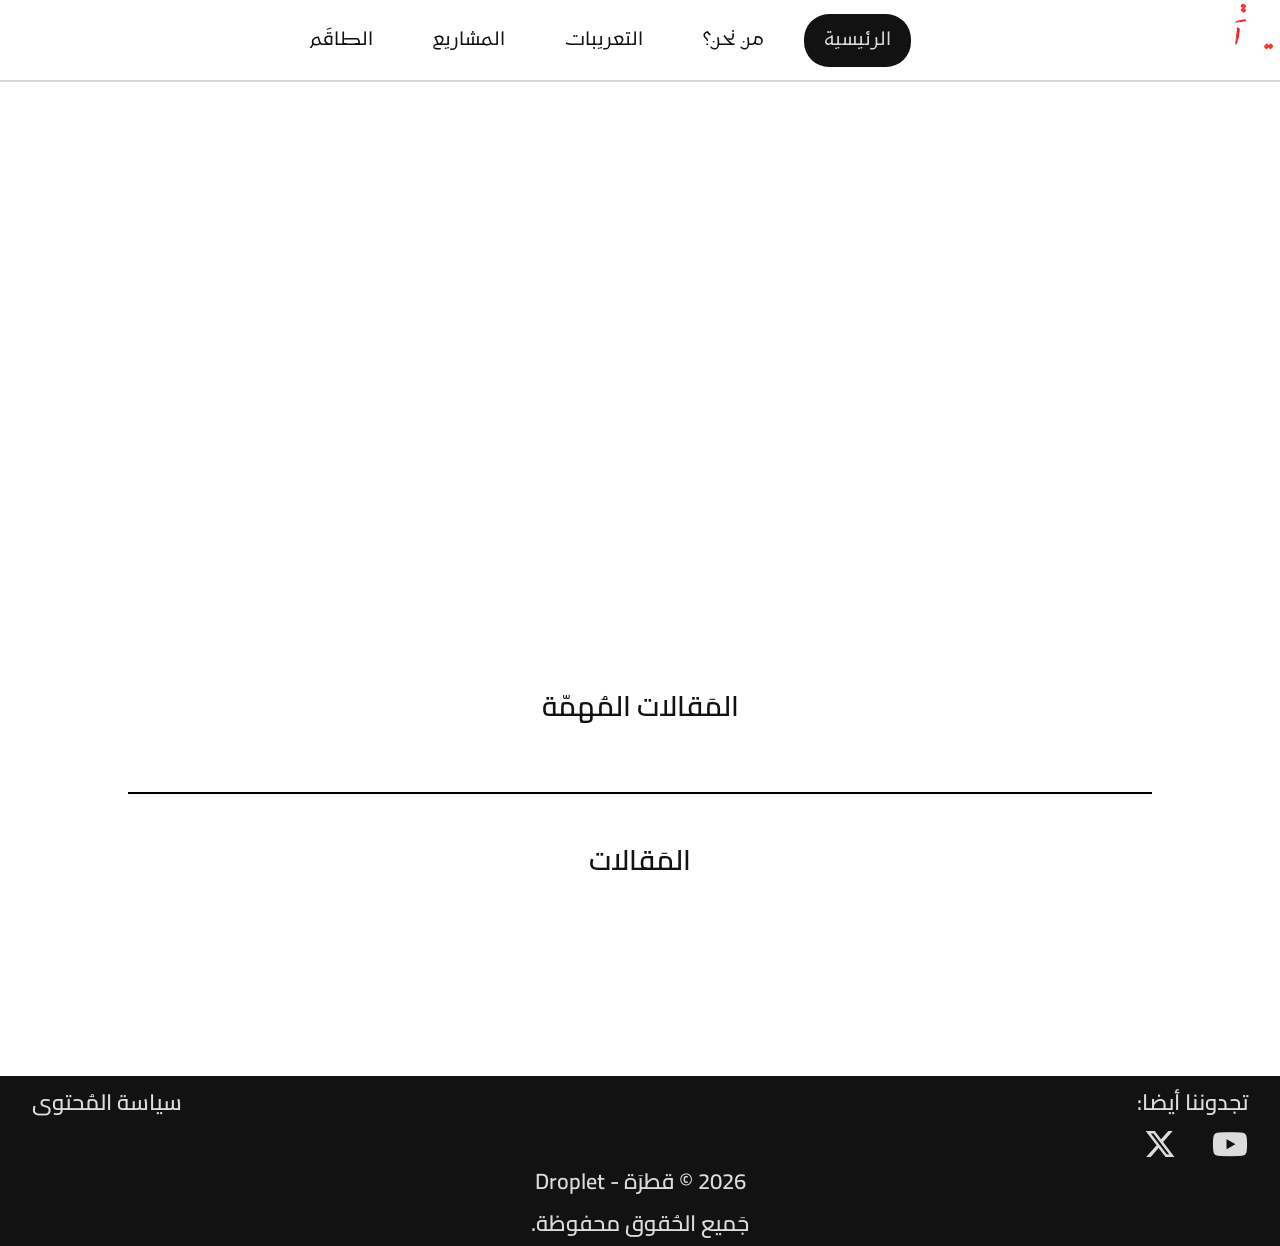
==== index.html @ b0d96b14 "Add files via upload" ====
<!DOCTYPE html>

<html lang="ar" dir="rtl">
    <head>
        <title>Droplet - الصفحة الرئيسية | قطرة</title>
        <link rel="stylesheet" href="css/header.css">
        <link rel="stylesheet" href="css/general.css">
        <link rel="stylesheet" href="css/content.css">
        <link rel="stylesheet" href="css/footer.css">
        <link rel="stylesheet" href="https://cdnjs.cloudflare.com/ajax/libs/font-awesome/6.5.0/css/all.min.css">
        <link rel="preconnect" href="https://fonts.googleapis.com">
        <link rel="preconnect" href="https://fonts.gstatic.com" crossorigin>
        <link href="https://fonts.googleapis.com/css2?family=Cairo:wght@200..1000&family=Kufam:ital,wght@0,400..900;1,400..900&display=swap" rel="stylesheet">
    </head>
    <body>
        
        <!-- Header -->
        <div class="background">
            <div class="header">
                <div class="logo">
                    <a href="index.html" style="text-decoration: none;"><img src="imgs/logo_2_ts.png" draggable="false"></a>
                </div>
                <div class="buttons">
                    <a href="index.html" style="text-decoration: none;"><button class="mainbutton">الرئيسية</button></a>
                    <a href="من نحن.html" style="text-decoration: none;"><button class="secbutton">من نحن؟</button></a>
                    <a href="التعريبات.html" style="text-decoration: none;"><button class="secbutton">التعريبات</button></a>
                    <a href="المشاريع.html" style="text-decoration: none;"><button class="secbutton">المشاريع</button></a>
                    <a href="الطاقم.html" style="text-decoration: none;"><button class="secbutton">الطاقَم</button></a>
                </div>
                <div></div>
            </div>
        </div>

        <!-- Content -->
        <p class="title">المَقالات المُهمّة</p>
        <!--
        <div class="content">
            <div class="postcon">
                <div class="postimg-zoom">
                    <div class="postimg" style="background-image: url(imgs/btnnw.jpg);"></div>
                </div>
                <p class="posttl">حالة التقدُّم</p>
                <div class="timeet">
                    <i class="fa-solid fa-pen-nib"></i><p class="timetext">كُتِبَ في 21 ديسمبر, 2025</p>
                </div>
                <p class="posttext">
                    لا يزال فريقُنا المُتواضع يُحاول ويحاول قدر الإمكان أن...
                </p>
            </div>
        </div>
        -->
        <div class="divider"></div>
        <p class="title">المَقالات</p>
        <!--
        <div class="content">
            <div class="postcon">
                <div class="postimg-zoom">
                    <div class="postimg" style="background-image: url(imgs/btnnw.jpg);"></div>
                </div>
                <p class="posttl">حالة التقدُّم</p>
                <div class="timeet">
                    <i class="fa-solid fa-pen-nib"></i><p class="timetext">كُتِبَ في 21 ديسمبر, 2025</p>
                </div>
                <p class="posttext">
                    لا يزال فريقُنا المُتواضع يُحاول ويحاول قدر الإمكان أن...
                </p>
            </div>
        </div>
        -->
        


        <!-- footer -->
        <div class="footer">
            <div class="ftcon">
                <p class="footertext">تجدوننا أيضا:</p>
                <a href="سياسة المحتوى.html" style="text-decoration: none;"><p class="footertext" style="cursor: pointer;">سياسة المُحتوى</p></a>
            </div>
            <div>
                <a style="text-decoration: none;" target="_blank" href="https://www.youtube.com/@Droplet_Qatra"><i class="fa-brands fa-youtube"></i></a>
                <a style="text-decoration: none;" target="_blank" href="https://x.com/qatra_vn_sub"><i class="fa-brands fa-x-twitter"></i></a>
            </div>
            <p class="copyr"> 2026 &copy; قطرَة - Droplet</p>
            <p class="copyr">جَميع الحُقوق محفوظة.</p>
        </div>


        <!-- background-change -->
        <script>
            const width = window.screen.width;
            const images = [
            "imgs/h032a720.png",
            "imgs/bg720.png"
            ];
            const images2 = [
            "imgs/h032a1920.png",
            "imgs/bg1080.png"
            ];

            const randomImage = images[Math.floor(Math.random() * images.length)];
            const randomImage2 = images2[Math.floor(Math.random() * images2.length)];

            if(width <= 1280){
                document.querySelector(".background").style.backgroundImage =
            `linear-gradient(rgba(0, 0, 0, 0.2)), url("${randomImage}")`;
            }
            else if(width <= 1920){
                document.querySelector(".background").style.backgroundImage =
            `linear-gradient(rgba(0, 0, 0, 0.2)), url("${randomImage2}")`;
            }
            else{
                document.querySelector(".background").style.backgroundImage =
            `linear-gradient(rgba(0, 0, 0, 0.2)), url("${randomImage2}")`;
            }

            
        </script>
    </body>
</html>
---- css/header.css ----
.header {
    width: 100%;
    height: 80px;
    background-color: transparent;
    display: flex;
    align-items: center;
    justify-content: space-between;
    border-bottom: 2px rgba(200, 200, 200, 0.7) solid;
    backdrop-filter: blur(5px);
    -webkit-backdrop-filter: blur(5px);
    position: sticky;
    top: 0;
    z-index: 100;
}
.mainbutton {
    color: rgb(220, 220, 220);
    background-color: rgb(18, 18, 18);
}
.mainbutton, .secbutton {
    padding: 15px 20px 15px 20px;
    border: none;
    border-radius: 25px;
    font-family: Kufam;
    font-size: 18px;
    cursor: pointer;
}
.secbutton {
    color: rgb(18, 18, 18);
    background-color: transparent;
}
.secbutton:hover {
    background-color: rgba(220, 220, 220, 0.4);
}
.logo {
    width: 80px;
    height: 80px;
    background-color: transparent;
}
.logo img {
    width: 80px;
    cursor: pointer;
}
.buttons {
    display: flex;
    justify-content: center;
    align-items: center;
    column-gap: 20px;
}
---- css/general.css ----
body {
    margin: 0;
}
.background {
    width: 100%;
    height: 640px;
    background-repeat: no-repeat;
    background-size: cover;
}
@media screen and (min-width: 1920px) {
    .background{
        height: 1000px;
    }
}
.title {
    color: rgb(18, 18, 18);
    font-family: Cairo;
    font-size: 28px;
    text-align: center;
    font-weight: 600;
    margin-top: 40px;
}
.divider {
    width: 80%;
    background-color: black;
    height: 2px;
    margin-top: 60px;
    margin-left: auto;
    margin-right: auto;
}
.pfdivider {
    width: 80%;
    background-color: black;
    height: 2px;
    margin-top: 30px;
}
.pfdivider2 {
    height: 80%;
    width: 2px;
    background-color: black;
}
.background2, .backgroundsp {
    background-image: linear-gradient(rgba(0, 0, 0, 0.2)), url(../imgs/bg005ae.png);
    width: 100%;
    height: 640px;
    background-repeat: no-repeat;
    background-size: cover;
}
.backgroundsp {
    background-image: linear-gradient(rgba(0, 0, 0, 0.2)), url(../imgs/h003c.png);
}
.sttitle {
    color: white;
    text-align: center;
    font-family: Kufam;
    font-size: 42px;
    margin-top: 300px;
    text-shadow: 1px 1px 4px rgba(0, 0, 0, 0.8);
}
.stauthor {
    color: white;
    text-align: center;
    font-family: Kufam;
    font-size: 36px;
    text-shadow: 1px 1px 4px rgba(0, 0, 0, 0.8);
}
---- css/content.css ----
.content {
    width: 100%;
    height: auto;
    display: grid;
    grid-template-columns: 350px 350px 350px;
    column-gap: 30px;
    row-gap: 60px;
    justify-content: center;
}
.postcon {
    height: 500px;
    box-shadow: rgba(0, 0, 0, 0.3) 0px 0px 2px 0px;
}
.postimg {
    width: 100%;
    height: 200px;
    background-size: cover;
    cursor: pointer;
    transition: transform 0.6s;
}
.postimg:hover {
    transform: scale(1.1);
}
.postimg-zoom {
    width: 100%;
    height: 200px;
    overflow: hidden;
}
.posttl {
    font-family: Cairo;
    font-size: 22px;
    color: rgb(18, 18, 18);
    margin-right: 6px;
    cursor: pointer;
}
.posttl:hover {
    color: rgb(1, 112, 185);
}
.timeet {
    width: 100%;
    height: 25px;
}
.posttext {
    font-family: Cairo;
    font-size: 14px;
    color: black;
    margin-right: 6px;
}
.fa-pen-nib {
    font-size: 22px;
    margin-left: 6px;
    margin-top: 0;
    margin-bottom: 0;
    color: rgb(140, 140, 140);
    margin-right: 6px;
}
.timetext {
    display: inline-block;
    font-family: Kufam;
    margin: 0;
    color: rgb(140, 140, 140);
}
.article {
    width: 750px;
    margin-left: auto;
    margin-right: auto;
}
.arttitle, .arttext {
    font-family: Cairo;
    color: rgb(18, 18, 18);
}
.arttitle {
    font-size: 32px;
    font-weight: 600;
    margin-top: 60px;
}
.arttext {
    font-size: 22px;
}
.container {
    width: 1140px;
    margin-left: auto;
    margin-right: auto;
    display: grid;
    grid-template-columns: 350px 350px 350px;
    column-gap: 30px;
    justify-content: center;
    row-gap: 60px;
    margin-top: 30px;
    padding-bottom: 300px;
}
.contentpr {
    height: auto;
    box-shadow: rgba(0, 0, 0, 0.3) 0px 0px 2px 0px;
}
.contentprimg {
    height: 525px;
    width: 100%;
    background-size: cover;
    cursor: pointer;
    transition: transform 0.6s;
}
.contentprimg:hover {
    transform: scale(1.1);
}
.contentprimg-zoom {
    width: 100%;
    height: 525px;
    overflow: hidden;
}
.contentprtext, .contentpr-ogtext, .contentprtag, .contentprtag-wo {
    width: 100%;
    height: auto;
}
.contentprtag-wo {
    display: flex;
    justify-content: center;
    align-content: center;
}
.prtext, .pr-wotext {
    font-family: Cairo;
    font-size: 26px;
    color: rgb(18, 18, 18);
    margin-right: 12px;
    cursor: pointer;
    margin-top: 0;
    margin-bottom: 8px;
}
.pr-wotext {
    margin-bottom: 30px;
    direction: ltr;
    text-align: center;
}
.prtext:hover {
    color: rgb(1, 112, 185);
}
.prtag {
    font-family: Cairo;
    color: rgb(78, 78, 78);
    font-size: 16px;
    margin-right: 12px;
}
.pr-ogtext {
    font-family: Arial;
    font-size: 18px;
    color: rgb(18, 18, 18);
    margin-right: 12px;
    text-align: end;
    direction: ltr;
    margin-top: 0;
}
.staffwrks, .staffwrks-s {
    font-family: Arial;
    font-size: 18px;
    direction: ltr;
    text-align: end;
    margin-right: 12px;
    color: rgb(1, 112, 185);
}
.staffwrks-s {
    font-family: Cairo;
    text-align: start;
    direction: rtl;
    color: rgb(18, 18, 18);
    font-size: 22px;
}
.staffwrkscon {
    width: 100%;
}
.staffpf {
    height: 580px;
    display: flex;
    flex-direction: column;
    justify-content: space-between;
}
.staffpfi, .staffpfi-ol {
    height: auto;
    display: flex;
    justify-content: center;
    align-items: center;
    flex-direction: column;
    border: 2px rgb(1, 112, 185) solid;
}
.staffbtn {
    width: 100%;
    height: 60px;
    font-family: Cairo;
    font-size: 20px;
    color: rgb(18, 18, 18);
    background-color: rgb(75, 151, 202);
    border: none;
    border-radius: 4px;
    cursor: pointer;
    transition: color 0.2s, background-color 0.2s;
}
.staffbtn:hover {
    color: rgb(140, 140, 140);
    background-color: rgb(18, 18, 18);
}
.staffpfp, .pfoverlay-pfp {
    margin-top: 25px;
    height: 180px;
    width: 180px;
    border-radius: 90px;
    box-shadow: rgba(0, 0, 0, 0.3) 0px 0px 8px 0px;
}
.staffpfp img, .pfoverlay-pfp img {
    width: 100%;
    height: 100%;
    object-fit: cover;
    border-radius: 100%;
}
.staffpftext {
    font-family: Cairo;
    font-size: 26px;
    color: rgb(18, 18, 18);
    margin-bottom: 40px;
}
.pfoverlay {
    width: 100%;
    height: 100%;
    background-color: rgba(0, 0, 0, 0.5);
    z-index: 2;
    position: fixed;
    top: 0;
    bottom: 0;
    left: 0;
    right: 0;
    display: none;
    justify-content: center;
    align-items: center;
}
.pfoverlayf {
    width: 1100px;
    height: 600px;
    background-color: white;
    box-shadow: rgba(0, 0, 0, 0.3) 0px 0px 8px 0px;
    border-radius: 8px;
    overflow: hidden;
    display: flex;
    justify-content: space-between;
    align-items: center;
}
.pfoverlay-inf {
    display: flex;
    flex-direction: column;
    justify-content: center;
    align-items: center;
    width: 250px;
    margin-top: 10px;
}
.pfoverlay-a {
    height: 100%;
    width: 300px;
    display: flex;
    flex-direction: column;
    align-items: center;
}
.roletext {
    font-family: Kufam;
    font-size: 18px;
    color: rgb(18, 18, 18);
    line-height: 40px;
}
.pfoverlay-b {
    width: 700px;
    height: 100%;
}
.prinvtitle {
    font-family: Cairo;
    font-size: 28px;
}
.prinvtext {
    font-family: Arial;
    font-size: 20px;
    direction: ltr;
    text-align: end;
}
.progresscont, .progresscont2, .progresscont3, .progresscont4 {
    width: 400px;
    height: 30px;
    overflow: hidden;
    display: flex;
    justify-content: end;
    border-radius: 4px;
    background-color: rgb(140, 140, 140);
    transition: width 0.5s;
}
.progress, .progress2, .progress3, .progress4 {
    width: 0%;
    height: 100%;
    background-color: rgb(1, 112, 185);
    display: flex;
    flex-direction: column;
    align-items: start;
    justify-content: center;
}
.progress2 {
    width: 0%;
}
.progress3 {
    width: 0%;
}
.progress4 {
    width: 0%;
}
.percentage {
    font-family: Arial;
    font-size: 12px;
    margin: 0;
    color: white;
    margin-right: 10px;
}
.prprogress {
    display: grid;
    grid-template-columns: 400px 400px;
    column-gap: 60px;
    justify-content: center;
    align-items: start;
}
.prprogresscont {
    width: 90%;
    height: 400px;
    border: 2px rgb(18, 18, 18) solid;
    margin-left: auto;
    margin-right: auto;
    display: flex;
    flex-direction: column;
    justify-content: space-between;
    align-items: center;
}
.progresstitle {
    color: rgb(18, 18, 18);
    font-family: Arial;
    font-size: 28px;
    text-align: start;
    font-weight: 600;
    margin-left: 10%;
    margin-top: 80px;
    direction: ltr;
}
.progresstext {
    color: rgb(18, 18, 18);
    font-family: Cairo;
    font-size: 20px;
}
.progresselement {
    display: flex;
    align-items: start;
    justify-content: center;
    flex-direction: column;
}
.progressbtn {
    margin-bottom: 20px;
    padding: 15px 50px 15px 50px;
    border: none;
    border-radius: 8px;
    background-color: rgb(75, 151, 202);
    color: rgb(18, 18, 18);
    font-family: Cairo;
    font-size: 20px;
    cursor: pointer;
    transition: color 0.2s, background-color 0.2s;
}
.progressbtn:hover {
    background-color: rgb(18, 18, 18);
    color: rgb(140, 140, 140);
}
---- css/footer.css ----
.footer {
    width: 100%;
    height: 170px;
    background-color: rgb(18, 18, 18);
    position: relative;
    bottom: 0;
    margin-top: 190px;
    box-shadow: rgba(0, 0, 0, 0.3) 2px 2px 2px 0px;
}
.footertext {
    font-family: Cairo;
    font-size: 22px;
    text-align: center;
    font-weight: 600;
    color: rgb(220, 220, 220);
    margin-bottom: 5px;
    margin-top: 5px;
    display: inline-block;
}
.ftcon {
    width: 95%;
    display: flex;
    justify-content: space-between;
    margin-left: auto;
    margin-right: auto;
}
.copyr {
    font-family: Cairo;
    font-size: 22px;
    text-align: center;
    font-weight: 600;
    color: rgb(220, 220, 220);
    margin: 0;
    align-items: text-bottom;
}
.fa-youtube, .fa-x-twitter {
    font-size: 32px;
    margin-right: 2.5%;
    margin-bottom: 0;
    color: rgb(220, 220, 220);
    transition: 0.4s;
    cursor: pointer;
}
.fa-youtube:hover {
    color: rgb(204, 24, 30);
}
.fa-x-twitter:hover {
    color: rgb(29, 161, 242);
}
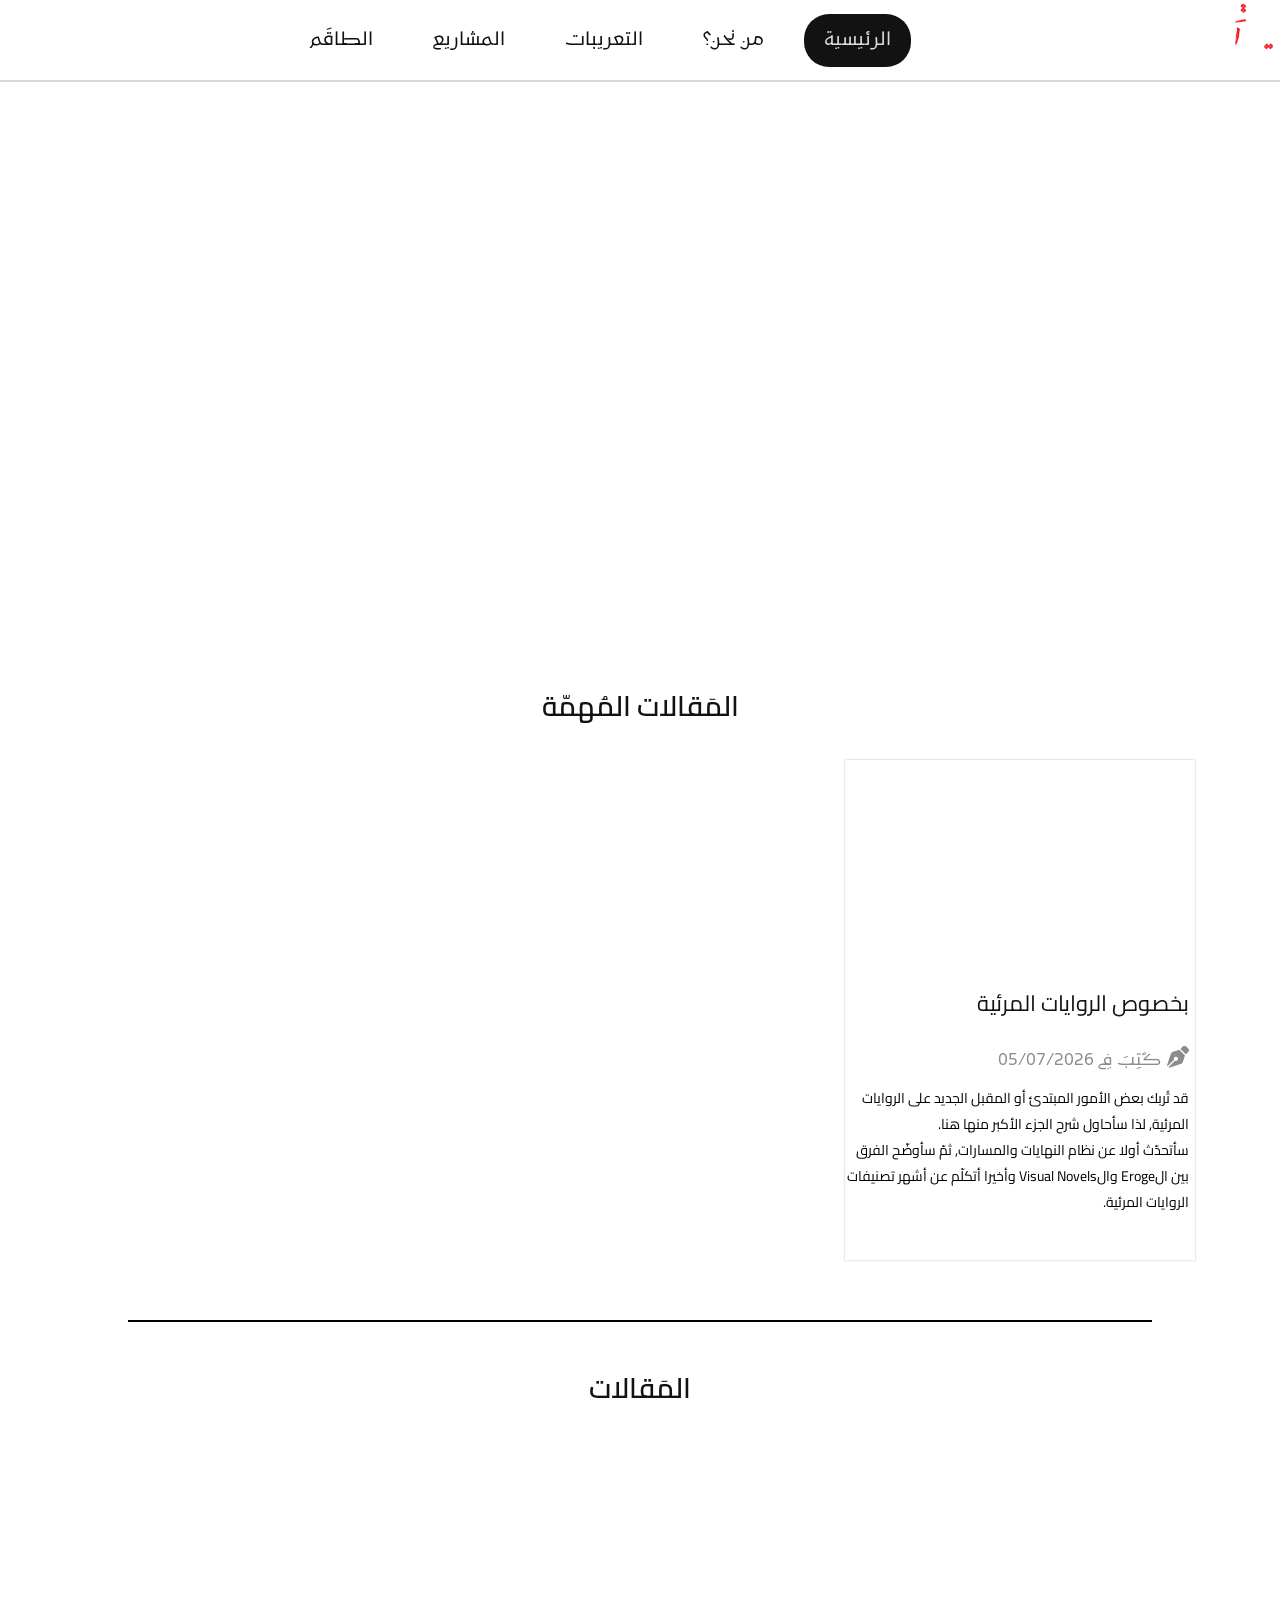
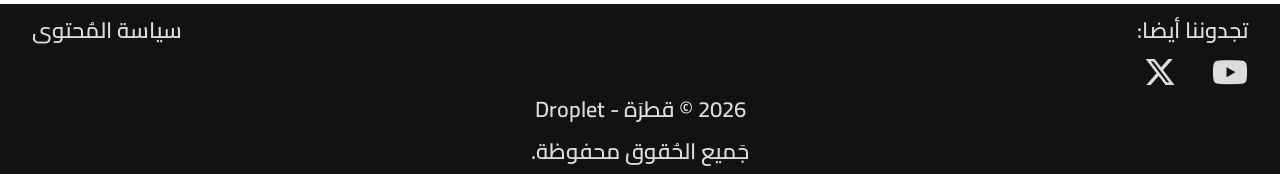
==== commit 3f7e44d0: "Add files via upload" ====
--- a/index.html
+++ b/index.html
@@ -11,7 +11,18 @@
         <link rel="preconnect" href="https://fonts.googleapis.com">
         <link rel="preconnect" href="https://fonts.gstatic.com" crossorigin>
         <link href="https://fonts.googleapis.com/css2?family=Cairo:wght@200..1000&family=Kufam:ital,wght@0,400..900;1,400..900&display=swap" rel="stylesheet">
+
+        <!-- Google tag (gtag.js) -->
+        <script async src="https://www.googletagmanager.com/gtag/js?id=G-J6Q6FN84RD"></script>
+        <script>
+        window.dataLayer = window.dataLayer || [];
+        function gtag(){dataLayer.push(arguments);}
+        gtag('js', new Date());
+
+        gtag('config', 'G-J6Q6FN84RD');
+        </script>
     </head>
+    
     <body>
         
         <!-- Header -->
@@ -33,22 +44,23 @@
 
         <!-- Content -->
         <p class="title">المَقالات المُهمّة</p>
-        <!--
+
         <div class="content">
             <div class="postcon">
                 <div class="postimg-zoom">
-                    <div class="postimg" style="background-image: url(imgs/btnnw.jpg);"></div>
+                    <a style="text-decoration: none;" href="posts/post_im_1.html"><div class="postimg" style="background-image: url(../qatra/imgs/f003c.png);"></div></a>
                 </div>
-                <p class="posttl">حالة التقدُّم</p>
+                <a style="text-decoration: none;" href="posts/post_im_1.html"><p class="posttl">بخصوص الروايات المرئية</p></a>
                 <div class="timeet">
-                    <i class="fa-solid fa-pen-nib"></i><p class="timetext">كُتِبَ في 21 ديسمبر, 2025</p>
+                    <i class="fa-solid fa-pen-nib"></i><p class="timetext">كُتِبَ في 05/07/2026</p>
                 </div>
                 <p class="posttext">
-                    لا يزال فريقُنا المُتواضع يُحاول ويحاول قدر الإمكان أن...
+                    قد تُربك بعض الأمور المبتدئ أو المقبل الجديد على الروايات المرئية, لذا سأحاول شرح الجزء الأكبر منها هنا.<br>
+                    سأتحدّث أولا عن نظام النهايات والمسارات, ثمّ سأوضّح الفرق بين الEroge والVisual Novels وأخيرا أتكلّم عن أشهر تصنيفات الروايات المرئية.
                 </p>
             </div>
         </div>
-        -->
+
         <div class="divider"></div>
         <p class="title">المَقالات</p>
         <!--
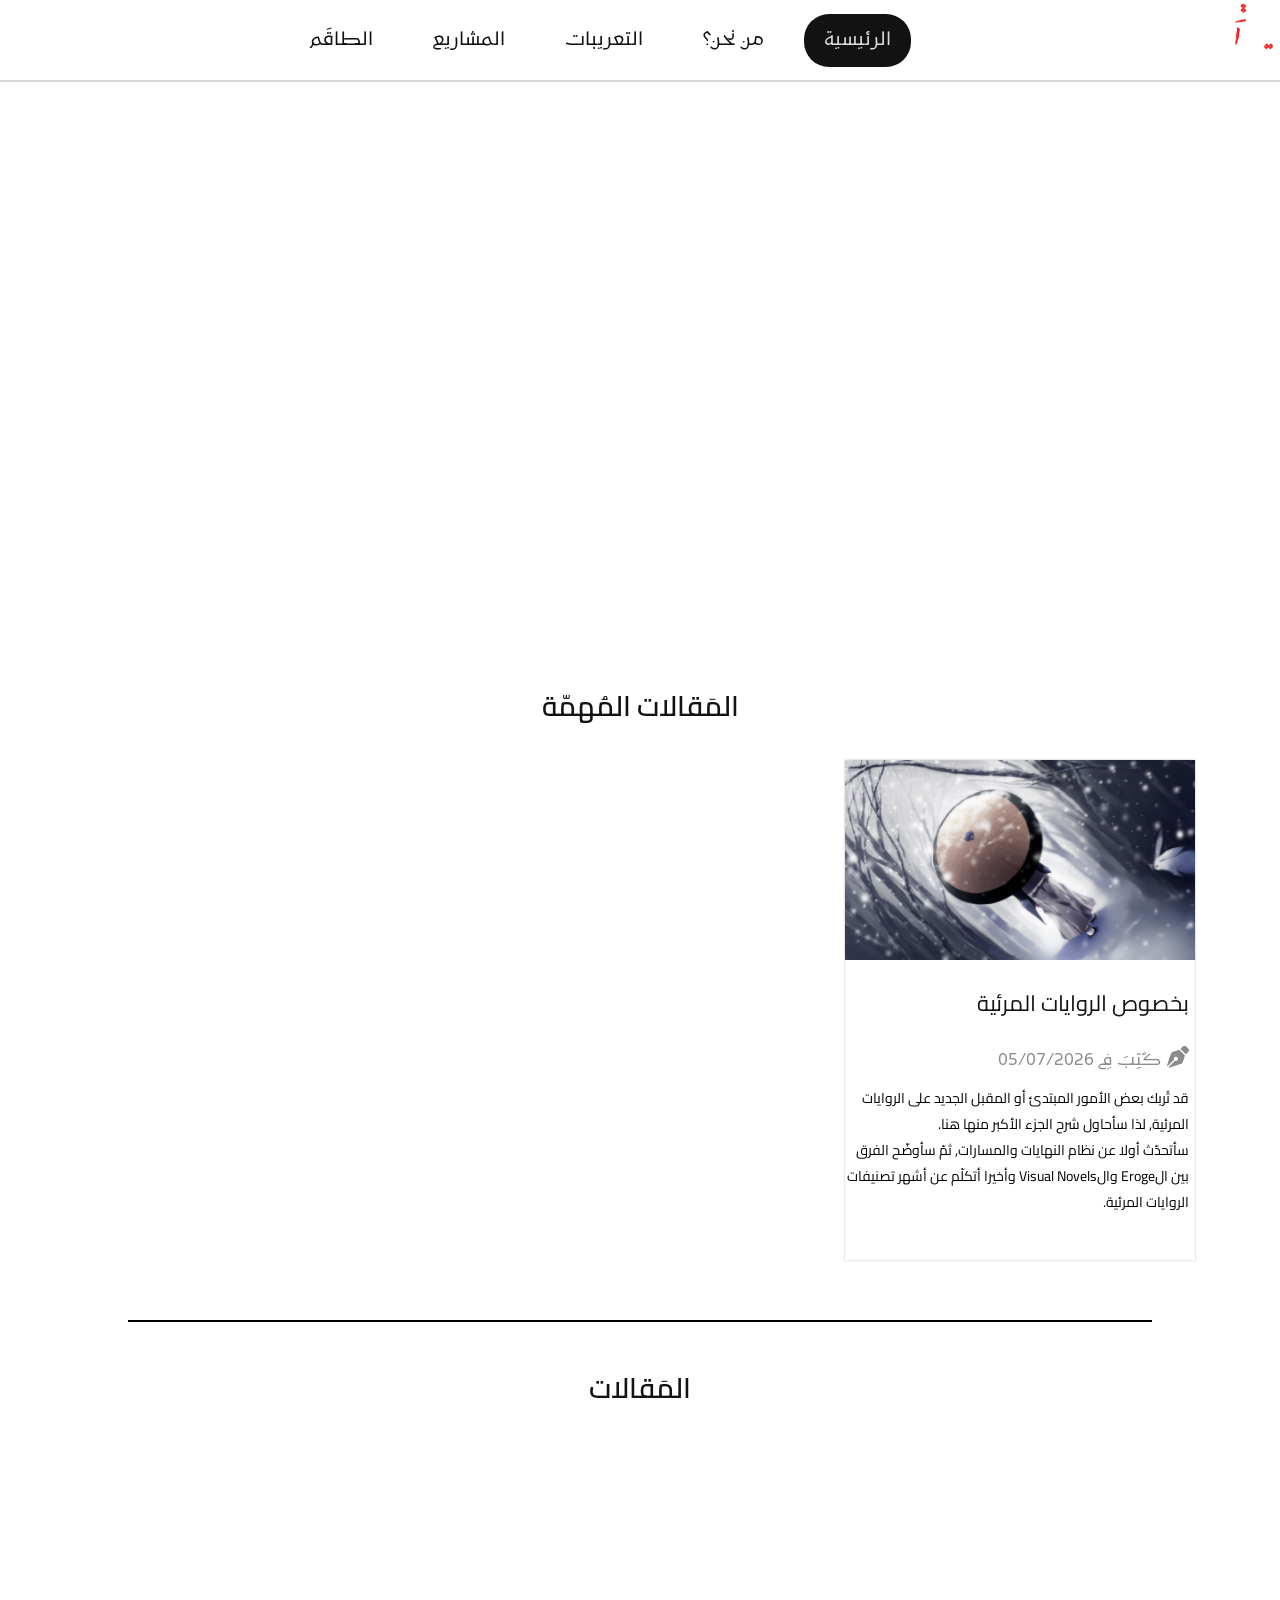
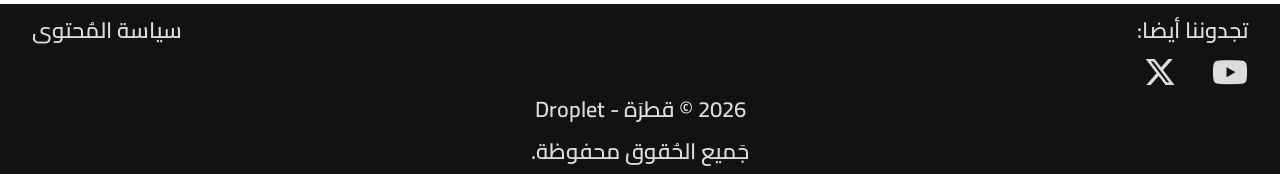
==== commit b3360424: "Update index.html" ====
--- a/index.html
+++ b/index.html
@@ -48,7 +48,7 @@
         <div class="content">
             <div class="postcon">
                 <div class="postimg-zoom">
-                    <a style="text-decoration: none;" href="posts/post_im_1.html"><div class="postimg" style="background-image: url(../qatra/imgs/f003c.png);"></div></a>
+                    <a style="text-decoration: none;" href="posts/post_im_1.html"><div class="postimg" style="background-image: url(imgs/f003c.png);"></div></a>
                 </div>
                 <a style="text-decoration: none;" href="posts/post_im_1.html"><p class="posttl">بخصوص الروايات المرئية</p></a>
                 <div class="timeet">
@@ -128,4 +128,4 @@
             
         </script>
     </body>
-</html>+</html>
--- a/css/general.css
+++ b/css/general.css
@@ -40,14 +40,21 @@
     background-color: black;
 }
 .background2, .backgroundsp {
-    background-image: linear-gradient(rgba(0, 0, 0, 0.2)), url(../imgs/bg005ae.png);
+    background-image: linear-gradient(rgba(0, 0, 0, 0.1)), url(../imgs/f003c.png);
     width: 100%;
-    height: 640px;
+    height: 720px;
     background-repeat: no-repeat;
     background-size: cover;
 }
+@media screen and (min-width: 1920px) {
+    .background2 {
+        height: 900px;
+    }
+}
 .backgroundsp {
     background-image: linear-gradient(rgba(0, 0, 0, 0.2)), url(../imgs/h003c.png);
+    width: 100%;
+    height: 640px;
 }
 .sttitle {
     color: white;
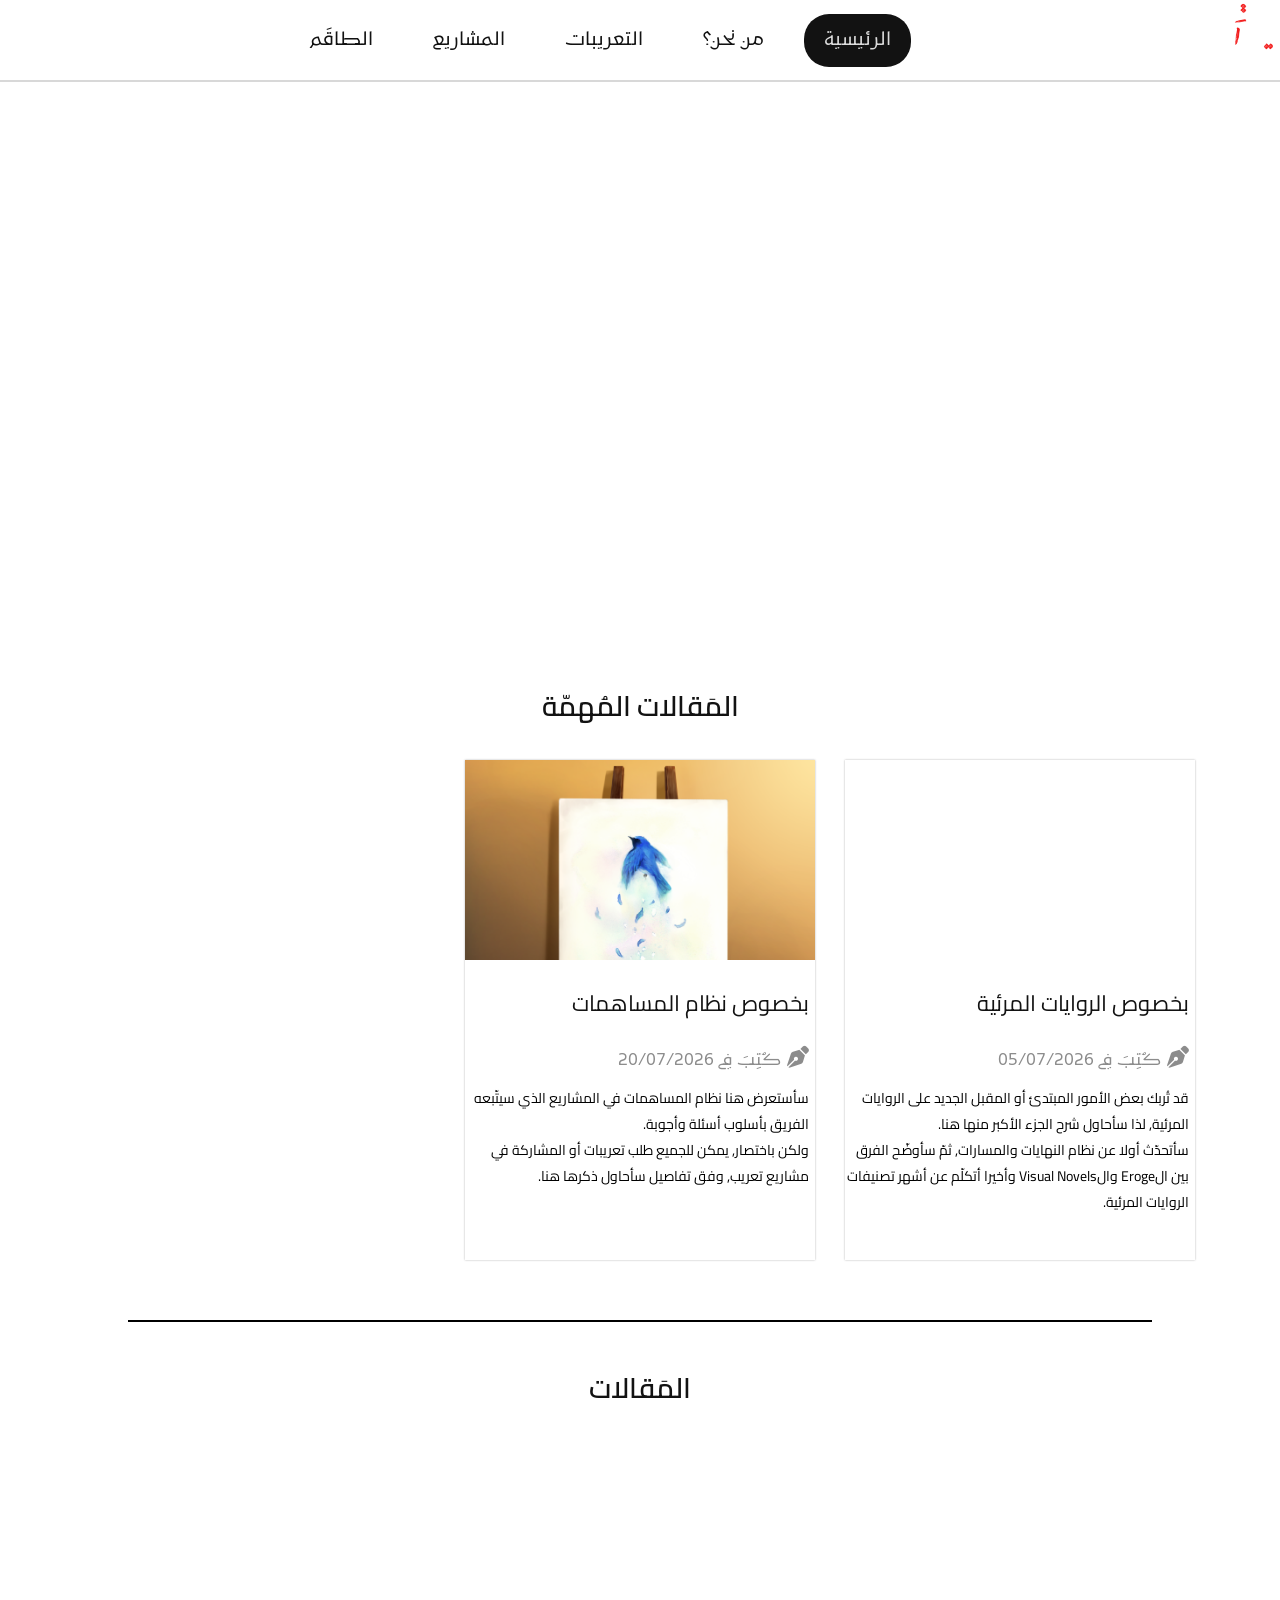
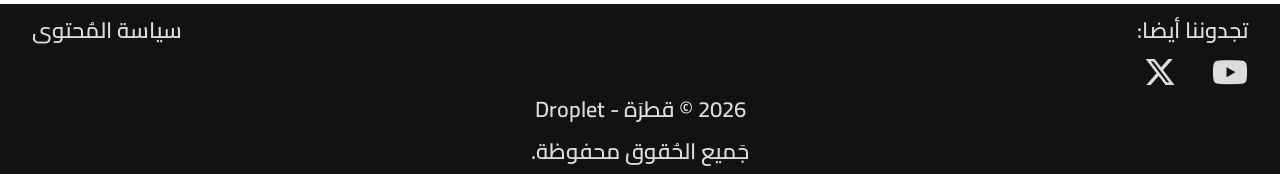
==== commit 35556fc4: "Add files via upload" ====
--- a/index.html
+++ b/index.html
@@ -3,6 +3,9 @@
 <html lang="ar" dir="rtl">
     <head>
         <title>Droplet - الصفحة الرئيسية | قطرة</title>
+        <meta charset="UTF-8">
+        <meta name="description" content="فريق قطرة لتعريب الروايات المرئية">
+        <link rel="icon" type="image/png" href="imgs/weblg.png">
         <link rel="stylesheet" href="css/header.css">
         <link rel="stylesheet" href="css/general.css">
         <link rel="stylesheet" href="css/content.css">
@@ -48,7 +51,7 @@
         <div class="content">
             <div class="postcon">
                 <div class="postimg-zoom">
-                    <a style="text-decoration: none;" href="posts/post_im_1.html"><div class="postimg" style="background-image: url(imgs/f003c.png);"></div></a>
+                    <a style="text-decoration: none;" href="posts/post_im_1.html"><div class="postimg" style="background-image: url(../qatra/imgs/f003c.png);"></div></a>
                 </div>
                 <a style="text-decoration: none;" href="posts/post_im_1.html"><p class="posttl">بخصوص الروايات المرئية</p></a>
                 <div class="timeet">
@@ -59,27 +62,25 @@
                     سأتحدّث أولا عن نظام النهايات والمسارات, ثمّ سأوضّح الفرق بين الEroge والVisual Novels وأخيرا أتكلّم عن أشهر تصنيفات الروايات المرئية.
                 </p>
             </div>
+
+            <div class="postcon">
+                <div class="postimg-zoom">
+                    <a style="text-decoration: none;" href="posts/post_im_2.html"><div class="postimg" style="background-image: url(imgs/e005.png);"></div></a>
+                </div>
+                <a style="text-decoration: none;" href="posts/post_im_2.html"><p class="posttl">بخصوص نظام المساهمات</p></a>
+                <div class="timeet">
+                    <i class="fa-solid fa-pen-nib"></i><p class="timetext">كُتِبَ في 20/07/2026</p>
+                </div>
+                <p class="posttext">
+                    سأستعرض هنا نظام المساهمات في المشاريع الذي سيتّبعه الفريق بأسلوب أسئلة وأجوبة.<br>
+                    ولكن باختصار, يمكن للجميع طلب تعريبات أو المشاركة في مشاريع تعريب, وفق تفاصيل سأحاول ذكرها هنا.
+                </p>
+            </div>
         </div>
 
         <div class="divider"></div>
         <p class="title">المَقالات</p>
-        <!--
-        <div class="content">
-            <div class="postcon">
-                <div class="postimg-zoom">
-                    <div class="postimg" style="background-image: url(imgs/btnnw.jpg);"></div>
-                </div>
-                <p class="posttl">حالة التقدُّم</p>
-                <div class="timeet">
-                    <i class="fa-solid fa-pen-nib"></i><p class="timetext">كُتِبَ في 21 ديسمبر, 2025</p>
-                </div>
-                <p class="posttext">
-                    لا يزال فريقُنا المُتواضع يُحاول ويحاول قدر الإمكان أن...
-                </p>
-            </div>
-        </div>
-        -->
-        
+
 
 
         <!-- footer -->
@@ -128,4 +129,4 @@
             
         </script>
     </body>
-</html>
+</html>
--- a/css/content.css
+++ b/css/content.css
@@ -179,7 +179,7 @@
     justify-content: center;
     align-items: center;
     flex-direction: column;
-    border: 2px rgb(1, 112, 185) solid;
+    box-shadow: 4px 4px 16px rgba(0, 0, 0, 0.5);
 }
 .staffbtn {
     width: 100%;
@@ -365,4 +365,32 @@
 .progressbtn:hover {
     background-color: rgb(18, 18, 18);
     color: rgb(140, 140, 140);
+}
+.projectadd {
+    margin-bottom: 20px;
+    padding: 15px 50px 15px 50px;
+    border: none;
+    border-radius: 8px;
+    background-color: rgb(75, 151, 202);
+    color: rgb(18, 18, 18);
+    font-family: Cairo;
+    font-size: 20px;
+    cursor: pointer;
+    transition: color 0.2s, background-color 0.2s;
+}
+.projectadd:hover {
+    background-color: rgb(18, 18, 18);
+    color: rgb(140, 140, 140);
+}
+.addpr {
+    display: flex;
+    flex-direction: column;
+    justify-content: center;
+    align-items: center;
+    width: 100%;
+    margin-top: 30px;
+}
+.etxt {
+    font-family: Cairo;
+    font-size: 24px;
 }
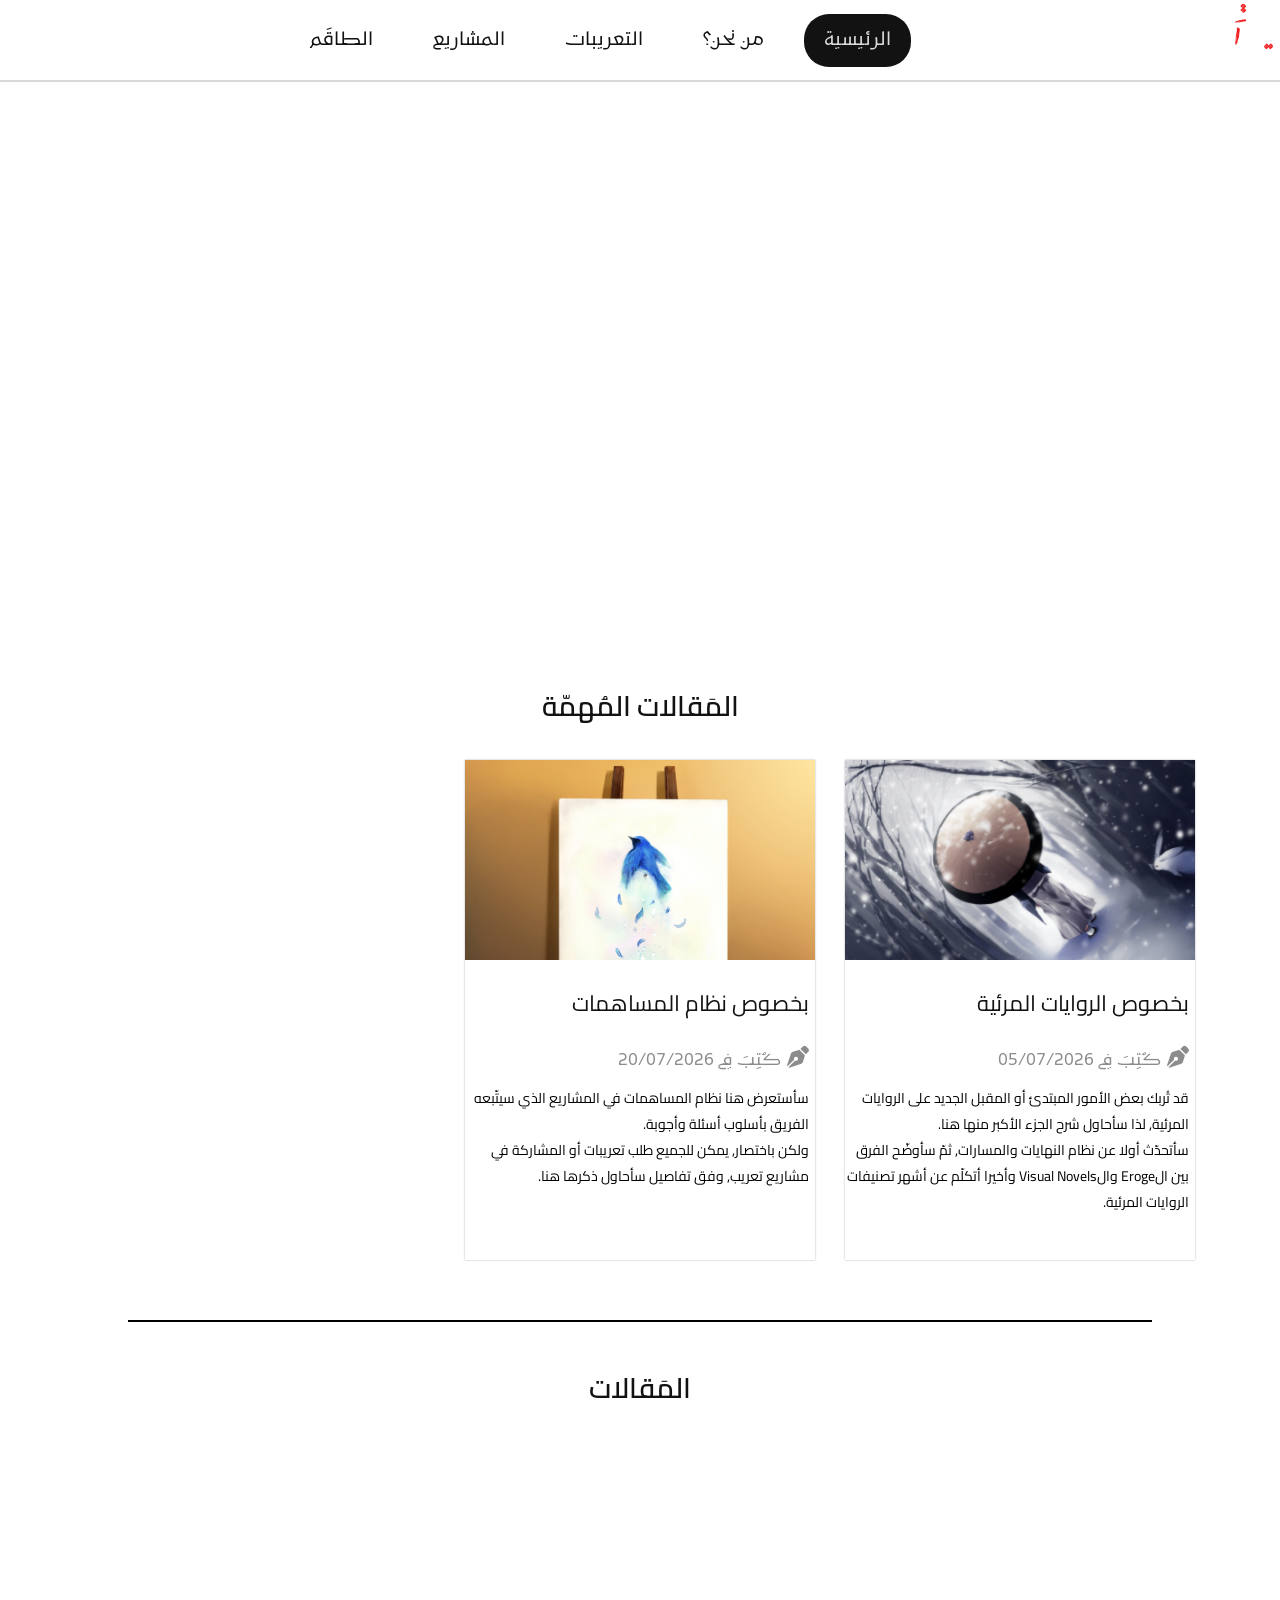
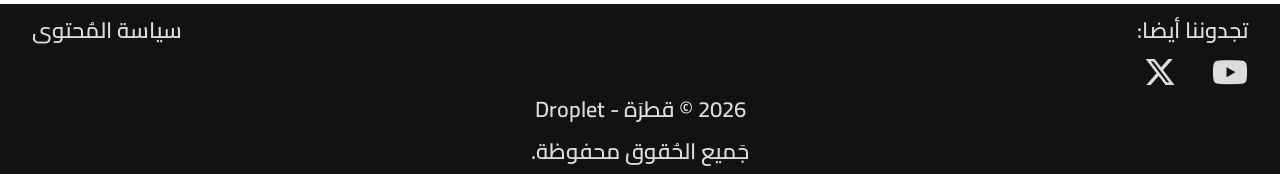
==== commit 761e7bfd: "Update index.html" ====
--- a/index.html
+++ b/index.html
@@ -51,7 +51,7 @@
         <div class="content">
             <div class="postcon">
                 <div class="postimg-zoom">
-                    <a style="text-decoration: none;" href="posts/post_im_1.html"><div class="postimg" style="background-image: url(../qatra/imgs/f003c.png);"></div></a>
+                    <a style="text-decoration: none;" href="posts/post_im_1.html"><div class="postimg" style="background-image: url(imgs/f003c.png);"></div></a>
                 </div>
                 <a style="text-decoration: none;" href="posts/post_im_1.html"><p class="posttl">بخصوص الروايات المرئية</p></a>
                 <div class="timeet">
@@ -129,4 +129,4 @@
             
         </script>
     </body>
-</html>+</html>
